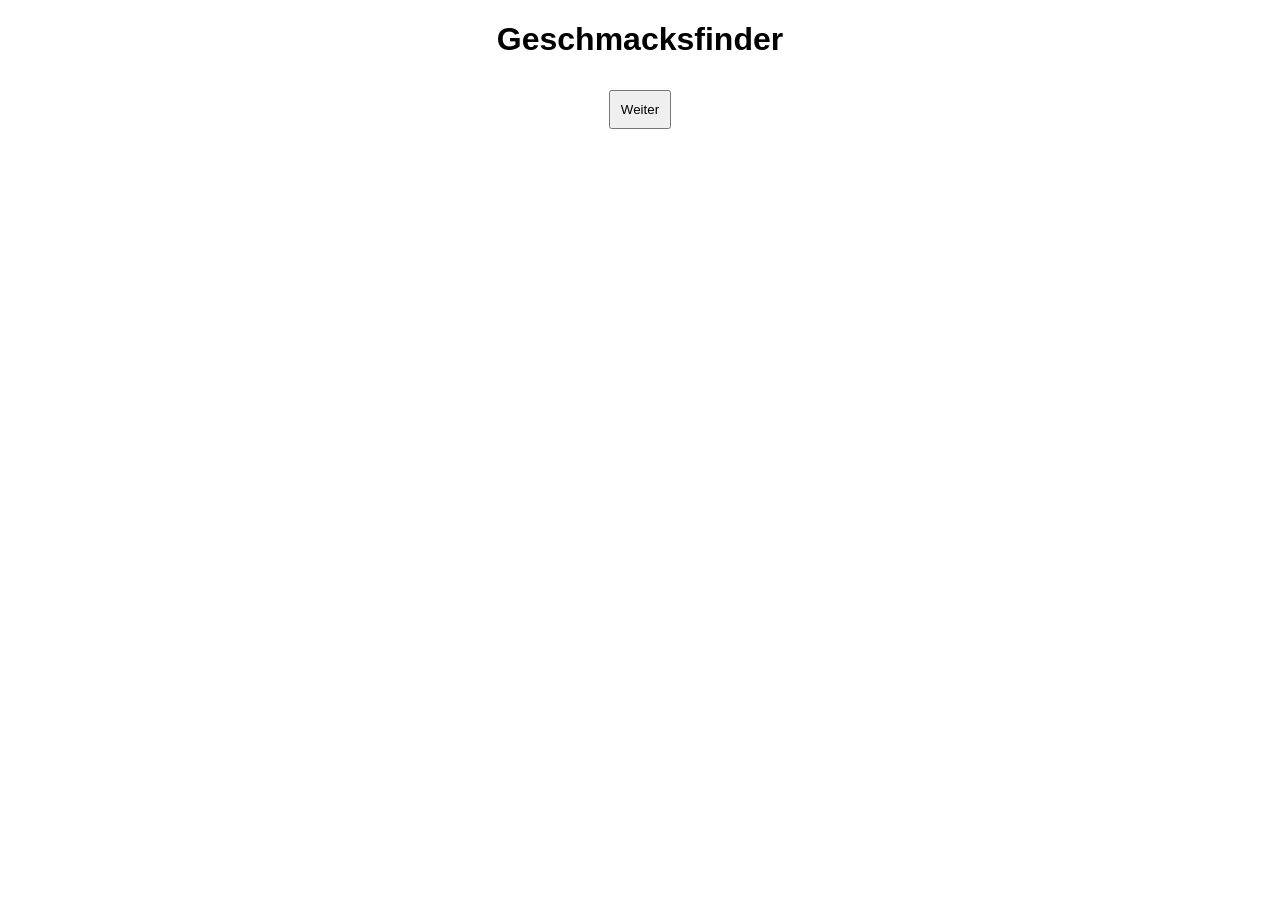
==== index.html @ 7e527c20 "Add initial project files including README, documentation, HTML, CSS, and JavaScript" ====
<!DOCTYPE html>
<html lang="de">

<head>
    <meta charset="UTF-8">
    <meta name="viewport" content="width=device-width, initial-scale=1.0">
    <title>Geschmacksfinder</title>
    <link rel="stylesheet" href="style.css">
</head>

<body>
    <div id="app">
        <h1>Geschmacksfinder</h1>

        <div id="question-container"></div>
        <div id="answers-container"></div>

        <button id="next-btn">Weiter</button>
    </div>

    <script src="script.js"></script>
</body>

</html>
---- style.css ----
body {
  font-family: Arial;
  text-align: center;
}

button {
  margin: 10px;
  padding: 10px;
  cursor: pointer;
}
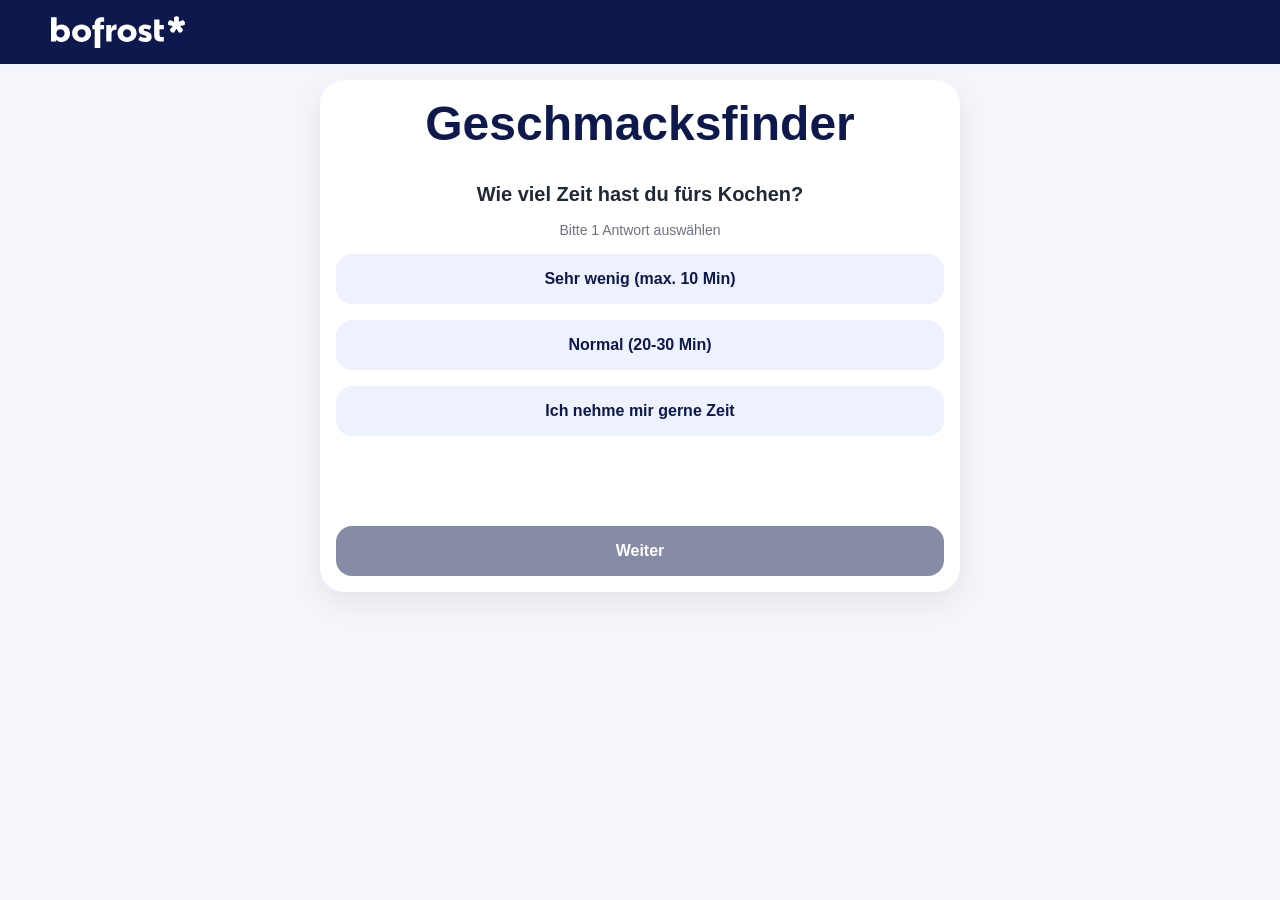
==== commit d8e4a15b: "feat: implement quiz flow, answer selection and result system - add ES module architecture with sepa" ====
--- a/index.html
+++ b/index.html
@@ -4,21 +4,42 @@
 <head>
     <meta charset="UTF-8">
     <meta name="viewport" content="width=device-width, initial-scale=1.0">
+    <link rel="icon" href="./assets/icons/favicon.ico">
     <title>Geschmacksfinder</title>
-    <link rel="stylesheet" href="style.css">
+    <link rel="stylesheet" href="./styles/style.css">
+    <script type="module" src="./scripts/main.js"></script>
 </head>
 
 <body>
+
+    <header>
+        <div class="header-content max-content">
+            <img src="./assets/icons/bofrost_logo.svg" alt="Bofrost-Logo">
+        </div>
+
+    </header>
+
     <div id="app">
-        <h1>Geschmacksfinder</h1>
 
-        <div id="question-container"></div>
-        <div id="answers-container"></div>
+        <div class="question-card">
 
-        <button id="next-btn">Weiter</button>
+            <h1>
+                Geschmacks<br class="mobile-break">finder
+            </h1>
+
+            <div id="question-container"></div>
+
+            <p id="selection-info"></p>
+
+            <div id="answers-container"></div>
+
+            <button id="next-btn">Weiter</button>
+
+        </div>
+
     </div>
 
-    <script src="script.js"></script>
+
 </body>
 
 </html>
--- a/styles/style.css
+++ b/styles/style.css
@@ -0,0 +1,165 @@
+:root {
+  --primary-color: #0d194d;
+  --primary-hover: #16266f;
+
+  --text-color: #1f2937;
+  --background-color: #f4f6fb;
+  --card-background: #ffffff;
+
+  --border-radius: 1.5rem;
+
+  --shadow:
+    0 10px 30px rgba(0, 0, 0, 0.08);
+
+  --font-size-title:
+    clamp(2rem, 6vw, 3rem);
+}
+
+* {
+  box-sizing: border-box;
+}
+
+html {
+  font-size: 16px;
+}
+
+body {
+  margin: 0;
+
+  font-family: Arial;
+  text-align: center;
+  background-color: var(--background-color);
+  color: var(--text-color);
+}
+
+h1 {
+  margin-top: 0;
+  font-size: var(--font-size-title);
+  color: var(--primary-color);
+}
+
+header {
+  background-color: var(--primary-color);
+  height: 4rem;
+  display: flex;
+  align-items: center;
+}
+
+img {
+  height: 2rem;
+}
+
+button {
+  border: none;
+  border-radius: 1rem;
+
+  padding:
+    1rem 1.25rem;
+
+  font-size: 1rem;
+  font-weight: 600;
+
+  cursor: pointer;
+
+  transition:
+    background-color 150ms ease,
+    transform 150ms ease,
+    opacity 150ms ease;
+}
+
+.max-content {
+  padding: 0 max(calc(50% - 720px), clamp(1rem, 4vw, 4rem));
+}
+
+
+.header-content {
+  display: flex;
+  justify-content: start;
+  align-items: center;
+}
+
+#app {
+  display: flex;
+  justify-content: center;
+  padding: 1rem clamp(1rem, 4vw, 4rem);
+}
+
+.question-card {
+  width: min(100%, 40rem);
+  min-height: 32rem;
+  padding: 1rem;
+  border-radius: var(--border-radius);
+  background-color: var(--card-background);
+  box-shadow: var(--shadow);
+
+  display: flex;
+  flex-direction: column;
+  text-align: center;
+}
+
+#question-container {
+  margin-bottom: 1rem;
+  font-size: 1.25rem;
+  font-weight: 600;
+}
+
+#selection-info {
+  margin-top: 0;
+  margin-bottom: 1rem;
+  color: #6b7280;
+  font-size: 14px;
+}
+
+#answers-container {
+  display: flex;
+  flex-direction: column;
+  gap: 1rem;
+
+  flex: 1;
+}
+
+#answers-container button {
+  background-color: #eef2ff;
+  color: var(--primary-color);
+}
+
+#answers-container button:hover {
+  background-color: #dbe4ff;
+  transform: translateY(-2px);
+}
+
+#answers-container button.selected {
+  background-color: var(--primary-color);
+  color: white;
+}
+
+#next-btn, #cta-btn {
+  width: 100%;
+  margin-top: auto;
+  background-color: var(--primary-color);
+  color: white;
+}
+
+#next-btn:hover, #cta-btn:hover  {
+  background-color: var(--primary-hover);
+  transform: translateY(-2px);
+}
+
+#next-btn:active {
+  transform: translateY(0);
+}
+
+#next-btn:disabled {
+  opacity: 0.5;
+  cursor: not-allowed;
+}
+
+.mobile-break {
+  display: none;
+}
+
+@media (max-width: 600px) {
+  .mobile-break {
+    display: block;
+  }
+}
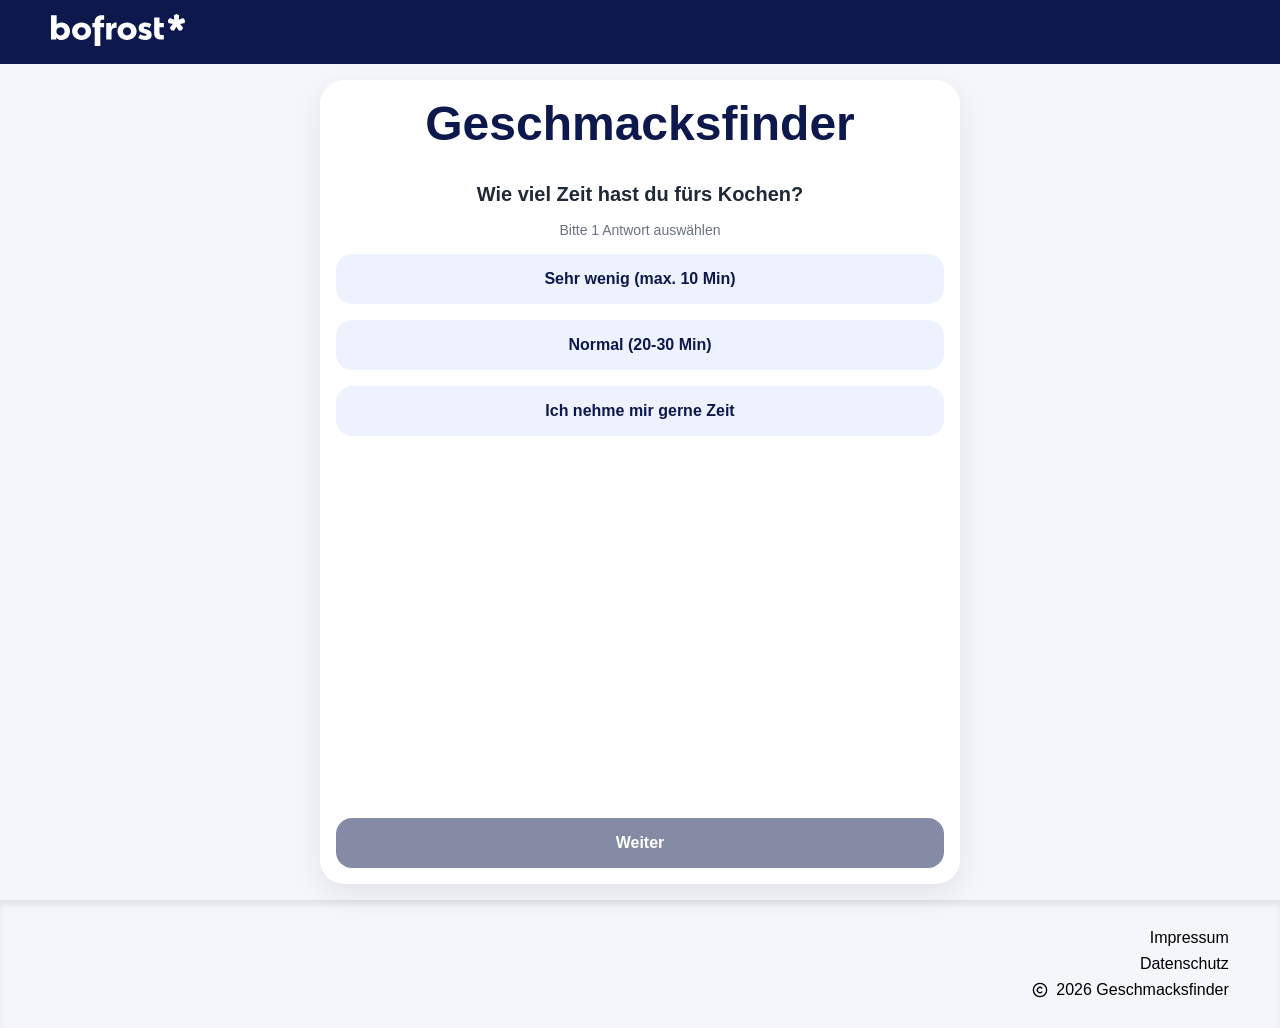
==== commit 742529fa: "feat: add result screen, footer and legal pages - implement result overview with profile matching - " ====
--- a/index.html
+++ b/index.html
@@ -14,12 +14,11 @@
 
     <header>
         <div class="header-content max-content">
-            <img src="./assets/icons/bofrost_logo.svg" alt="Bofrost-Logo">
+            <a href="./index.html"><img src="./assets/icons/bofrost_logo.svg" alt="Bofrost-Logo"></a>
         </div>
-
     </header>
 
-    <div id="app">
+    <main id="app">
 
         <div class="question-card">
 
@@ -37,7 +36,26 @@
 
         </div>
 
-    </div>
+    </main>
+
+    <footer>
+
+        <div class="footer-content max-content">
+
+            <a href="./impressum.html">Impressum</a>
+            <a href="./datenschutz.html">Datenschutz</a>
+
+            <div class="copyright-container">
+                <svg xmlns="http://www.w3.org/2000/svg" viewBox="0 0 24 24" fill="none" stroke="currentColor"
+                    stroke-width="2" stroke-linecap="round" stroke-linejoin="round">
+                    <circle cx="12" cy="12" r="10" />
+                    <path d="M14.83 14.83a4 4 0 1 1 0-5.66" />
+                </svg>
+                <p>2026 Geschmacksfinder</p>
+            </div>
+        </div>
+
+    </footer>
 
 
 </body>
--- a/styles/style.css
+++ b/styles/style.css
@@ -1,18 +1,12 @@
 :root {
   --primary-color: #0d194d;
   --primary-hover: #16266f;
-
   --text-color: #1f2937;
   --background-color: #f4f6fb;
   --card-background: #ffffff;
-
   --border-radius: 1.5rem;
-
-  --shadow:
-    0 10px 30px rgba(0, 0, 0, 0.08);
-
-  --font-size-title:
-    clamp(2rem, 6vw, 3rem);
+  --shadow: 0 10px 30px rgba(0, 0, 0, 0.08);
+  --font-size-title: clamp(2rem, 6vw, 3rem);
 }
 
 * {
@@ -25,7 +19,6 @@
 
 body {
   margin: 0;
-
   font-family: Arial;
   text-align: center;
   background-color: var(--background-color);
@@ -38,6 +31,15 @@
   color: var(--primary-color);
 }
 
+a {
+  color: black;
+  text-decoration: none;
+}
+
+a:hover {
+  text-decoration: underline;
+}
+
 header {
   background-color: var(--primary-color);
   height: 4rem;
@@ -45,6 +47,43 @@
   align-items: center;
 }
 
+.header-content {
+  display: flex;
+  justify-content: start;
+  align-items: center;
+}
+
+footer {
+  box-shadow: 0px 5px 5px rgba(0, 0, 0, 0.08) inset;
+  height: 8rem;
+  display: flex;
+  justify-content: end;
+  align-items: center;
+}
+
+.footer-content {
+  display: flex;
+  flex-direction: column;
+  align-items: end;
+  gap: 0.5rem;
+}
+
+.copyright-container {
+  display: flex;
+  align-items: center;
+  color: black;
+  gap: 0.5rem;
+}
+
+.copyright-container svg {
+  height: 1rem;
+  stroke: black
+}
+
+.copyright-container p {
+  margin: 0;
+}
+
 img {
   height: 2rem;
 }
@@ -52,15 +91,10 @@
 button {
   border: none;
   border-radius: 1rem;
-
-  padding:
-    1rem 1.25rem;
-
+  padding: 1rem 1.25rem;
   font-size: 1rem;
   font-weight: 600;
-
   cursor: pointer;
-
   transition:
     background-color 150ms ease,
     transform 150ms ease,
@@ -71,14 +105,8 @@
   padding: 0 max(calc(50% - 720px), clamp(1rem, 4vw, 4rem));
 }
 
-
-.header-content {
-  display: flex;
-  justify-content: start;
-  align-items: center;
-}
-
 #app {
+  min-height: calc(100vh - 4rem);
   display: flex;
   justify-content: center;
   padding: 1rem clamp(1rem, 4vw, 4rem);
@@ -107,14 +135,13 @@
   margin-top: 0;
   margin-bottom: 1rem;
   color: #6b7280;
-  font-size: 14px;
+  font-size: 0.875rem;
 }
 
 #answers-container {
   display: flex;
   flex-direction: column;
   gap: 1rem;
-
   flex: 1;
 }
 
@@ -133,14 +160,16 @@
   color: white;
 }
 
-#next-btn, #cta-btn {
+#next-btn,
+#cta-btn {
   width: 100%;
   margin-top: auto;
   background-color: var(--primary-color);
   color: white;
 }
 
-#next-btn:hover, #cta-btn:hover  {
+#next-btn:hover,
+#cta-btn:hover {
   background-color: var(--primary-hover);
   transform: translateY(-2px);
 }
@@ -162,4 +191,134 @@
   .mobile-break {
     display: block;
   }
+}
+
+.results-card {
+  width: min(100%, 40rem);
+  min-height: 32rem;
+  padding: 1.5rem;
+  border-radius: var(--border-radius);
+  background-color: var(--card-background);
+  box-shadow: var(--shadow);
+  display: flex;
+  flex-direction: column;
+  gap: 1rem;
+  text-align: left;
+}
+
+.results-card h1 {
+  margin-bottom: 0.5rem;
+}
+
+.result-hero {
+  text-align: center;
+}
+
+.result-percent {
+  margin: 0;
+  font-size: 1.25rem;
+  font-weight: 700;
+  color: var(--primary-color);
+}
+
+.result-description {
+  margin: 0;
+  color: #4b5563;
+}
+
+.recommendations {
+  display: flex;
+  flex-wrap: wrap;
+  gap: 0.5rem;
+}
+
+.recommendations span {
+  padding: 0.5rem 0.75rem;
+  border-radius: var(--border-radius);
+  background-color: #eef2ff;
+  color: var(--primary-color);
+  font-size: 0.875rem;
+  font-weight: 600;
+}
+
+.results-overview {
+  display: flex;
+  flex-direction: column;
+  gap: 0.5rem;
+}
+
+.result-bar-item {
+  display: flex;
+  flex-direction: column;
+  gap: 0.25rem;
+}
+
+.result-bar-header {
+  display: flex;
+  justify-content: space-between;
+  align-items: center;
+  font-weight: 600;
+}
+
+.progress-bar {
+  overflow: hidden;
+  height: 0.75rem;
+  border-radius: var(--border-radius);
+  background-color: #e5e7eb;
+}
+
+.progress-fill {
+  height: 100%;
+  border-radius: inherit;
+  transition: width 2s ease;
+}
+
+.result-hero-icon {
+  width: clamp(2rem, 6vw, 3rem);
+  height: clamp(2rem, 6vw, 3rem);
+  object-fit: contain;
+}
+
+.profile-icon {
+  width: 1.5rem;
+  height: 1.5rem;
+  object-fit: contain;
+}
+
+.legal-content {
+  width: min(100%, 50rem);
+
+  margin: 0 auto;
+
+  padding:
+    clamp(1.5rem, 4vw, 3rem) clamp(1rem, 4vw, 2rem);
+}
+
+.legal-content h1 {
+  margin-top: 2rem;
+  margin-bottom: 1rem;
+}
+
+.legal-content h2 {
+  margin-top: 2rem;
+  margin-bottom: 1rem;
+  color: var(--primary-color);
+}
+
+.legal-content p {
+  margin: 0.5rem 0;
+}
+
+.legal-content ul {
+  list-style: none;
+  padding-inline-start: 0;
+}
+
+.legal-content li {
+  margin-top: 0.25rem;
+}
+
+.back-link {
+  display: flex;
+  align-items: center;
 }
